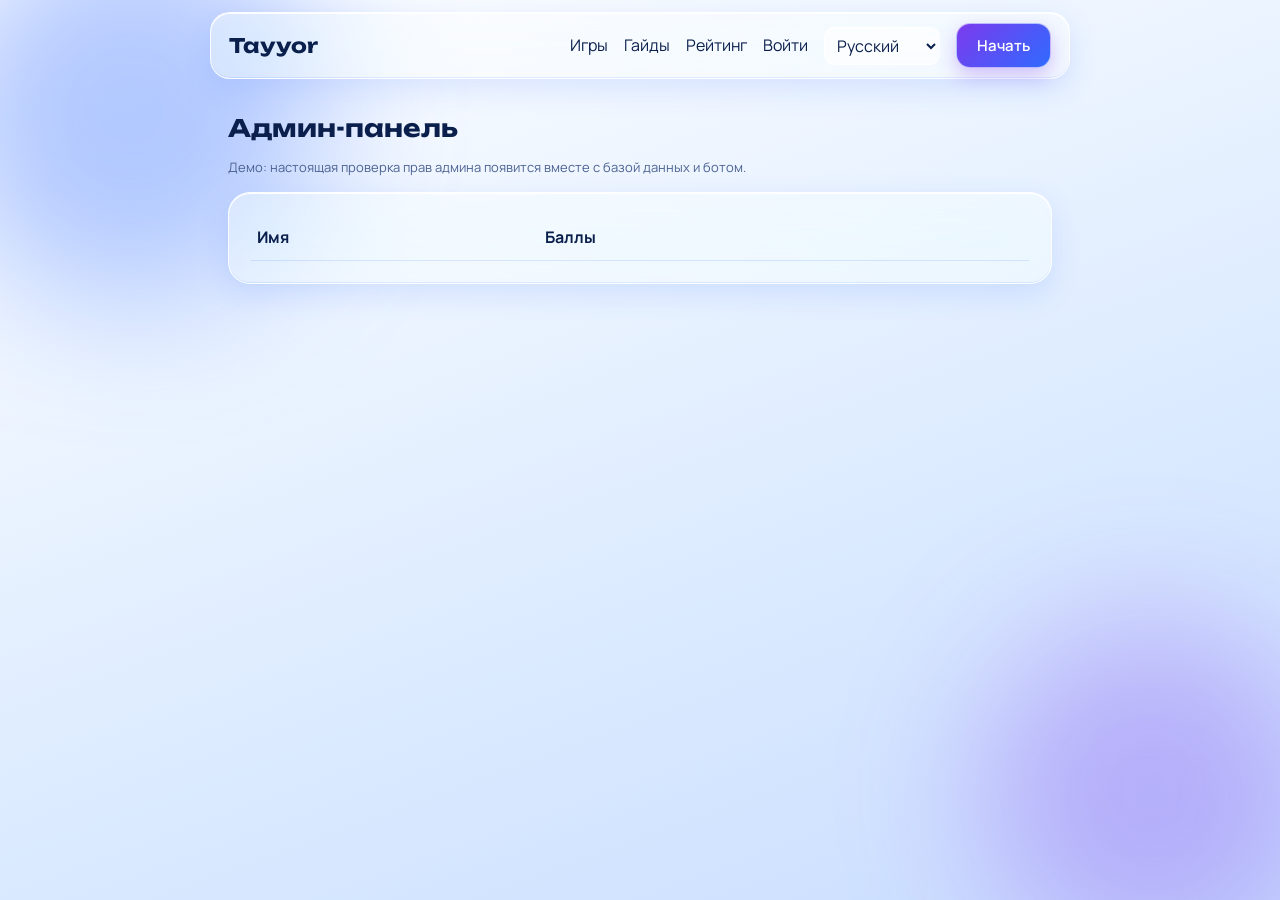
==== admin.html @ 6811ecce "Add files via upload" ====
<!doctype html><html lang="ru"><head><meta charset="utf-8"><meta name="viewport" content="width=device-width,initial-scale=1"><title>Exam prep</title><link href="https://fonts.googleapis.com/css2?family=Manrope:wght@400;600&family=Unbounded:wght@600&display=swap" rel="stylesheet"><link rel="stylesheet" href="style.css?v=3"></head><body><main><h2 data-i="adm"></h2><p class="tag" data-i="admn"></p><div class="card"><table id="tb"></table></div></main><script src="app.js?v=3"></script><script>
function draw(){const u=users();tb.innerHTML="<tr><th>"+t("name")+"</th><th>"+t("pts")+"</th><th></th></tr>"+Object.entries(u).map(([n,p])=>"<tr><td>"+n.replace(/</g,"&lt;")+"</td><td>"+p+'</td><td><button class="btn ghost" data-n="'+encodeURIComponent(n)+'" data-d="10">+10</button> <button class="btn ghost" data-n="'+encodeURIComponent(n)+'" data-d="-10">−10</button></td></tr>').join("")}
tb.onclick=e=>{const b=e.target.closest("button");if(!b)return;const u=users(),n=decodeURIComponent(b.dataset.n);u[n]=Math.max(0,(u[n]||0)+ +b.dataset.d);save("ep_users",u);draw()};draw();
</script></body></html>
---- style.css ----
:root{--bg1:#FFFFFF;--bg2:#DCEBFF;--ink:#0B1F4D;--mut:#4C6393;--blue:#2F6BFF;--vio:#7C3AED;--ok:#12906A;--bad:#D63E5C;
--glass:rgba(255,255,255,.42);--edge:rgba(255,255,255,.85)}
*{box-sizing:border-box}html{background:linear-gradient(160deg,var(--bg1),var(--bg2) 60%,#C9DDFF);min-height:100%;background-attachment:fixed}
body{margin:0;color:var(--ink);font:16px/1.6 Manrope,system-ui,sans-serif;min-height:100vh}
.orb{position:fixed;border-radius:50%;filter:blur(70px);z-index:-1;pointer-events:none}
.o1{width:380px;height:380px;background:rgba(47,107,255,.35);top:-80px;inset-inline-start:-60px}
.o2{width:340px;height:340px;background:rgba(124,58,237,.30);bottom:-60px;inset-inline-end:-40px}
h1,h2,h3{font-family:Unbounded,Manrope,sans-serif;line-height:1.15;margin:0 0 .6em}
main{max-width:860px;margin:0 auto;padding:24px 18px 64px}a{color:var(--vio)}
.glass,header div,.card{background:var(--glass);backdrop-filter:blur(24px) saturate(180%);-webkit-backdrop-filter:blur(24px) saturate(180%);
border:1px solid var(--edge);box-shadow:inset 0 1px 0 #fff,inset 0 -1px 0 rgba(47,107,255,.12),0 10px 30px rgba(47,107,255,.14)}
header{position:sticky;top:0;z-index:5;padding:12px 14px}
header div{max-width:860px;margin:0 auto;padding:10px 18px;border-radius:20px;display:flex;gap:16px;align-items:center;flex-wrap:wrap}
header b{font-family:Unbounded,sans-serif;margin-inline-end:auto}header a{text-decoration:none;color:var(--ink)}header a:hover{color:var(--vio)}
select{border:1px solid var(--edge);background:rgba(255,255,255,.6);border-radius:10px;padding:6px 8px;font:inherit;color:var(--ink)}
.hero{padding:40px 0 24px}.hero h1{font-size:clamp(28px,6vw,48px)}.hero p{max-width:52ch;color:var(--mut)}
.card{position:relative;overflow:hidden;border-radius:22px;padding:22px;margin:14px 0;transition:transform .35s cubic-bezier(.2,.8,.2,1),box-shadow .35s}
.card::before{content:"";position:absolute;inset:0;pointer-events:none;opacity:0;transition:opacity .3s;background:radial-gradient(260px circle at var(--mx,50%) var(--my,50%),rgba(124,58,237,.22),rgba(47,107,255,.10) 45%,transparent 70%)}
.card:hover{transform:translateY(-5px) scale(1.012);box-shadow:inset 0 1px 0 #fff,0 18px 44px rgba(124,58,237,.22)}.card:hover::before{opacity:1}
.btn{display:inline-block;border:1px solid rgba(255,255,255,.6);border-radius:14px;background:linear-gradient(135deg,var(--vio),var(--blue));color:#fff;padding:11px 20px;font:600 15px Manrope,sans-serif;cursor:pointer;text-decoration:none;box-shadow:0 8px 20px rgba(124,58,237,.3);transition:transform .2s}
.btn:hover{transform:translateY(-2px)}.btn.ghost{background:var(--glass);color:var(--ink);box-shadow:none}
.btn:focus-visible,.opt:focus-visible,select:focus-visible,input:focus-visible{outline:3px solid var(--vio);outline-offset:2px}
.opt{display:block;width:100%;text-align:start;margin:8px 0;padding:12px 16px;border:1px solid var(--edge);border-radius:14px;background:rgba(255,255,255,.5);color:var(--ink);font:inherit;cursor:pointer;transition:transform .2s,background .2s}
.opt:hover{transform:translateX(4px);background:rgba(255,255,255,.8)}[dir=rtl] .opt:hover{transform:translateX(-4px)}
.opt.ok{border-color:var(--ok);background:rgba(18,144,106,.18)}.opt.bad{border-color:var(--bad);background:rgba(214,62,92,.16)}
.tag{font-size:13px;color:var(--mut)}table{width:100%;border-collapse:collapse}td,th{padding:10px 6px;border-bottom:1px solid rgba(47,107,255,.15);text-align:start}
input{padding:11px;border:1px solid var(--edge);border-radius:12px;font:inherit;background:rgba(255,255,255,.6);color:var(--ink)}
@media(prefers-reduced-motion:reduce){*{transition:none!important}.card:hover{transform:none}}

header .brand{margin-inline-end:auto}header .brand b{margin:0;font-size:20px}
.pick{display:block;text-decoration:none;color:#fff;border-radius:26px;padding:26px;margin:14px 0;border:1px solid var(--edge);box-shadow:inset 0 1px 0 rgba(255,255,255,.6),0 14px 34px rgba(47,107,255,.25);cursor:pointer;width:100%;text-align:start;font:inherit;transition:transform .35s cubic-bezier(.2,.8,.2,1)}
.pick:hover{transform:translateY(-5px) scale(1.012)}.pick h3{font-size:28px;margin:0 0 6px;color:#fff}.pick p{margin:0;opacity:.9}
.pv{background:linear-gradient(135deg,#8B4DF0,#6A3BE8)}.pb{background:linear-gradient(135deg,#2F6BFF,#1D4FD8)}
.row{display:grid;grid-template-columns:repeat(auto-fit,minmax(200px,1fr));gap:12px}.row .card{margin:0;cursor:pointer;text-align:center;font:600 16px Manrope,sans-serif;color:var(--ink)}
.bar{height:8px;border-radius:8px;background:rgba(47,107,255,.15);overflow:hidden;margin:10px 0}.bar i{display:block;height:100%;width:100%;background:linear-gradient(90deg,var(--vio),var(--blue));transform-origin:left}
details.card summary{cursor:pointer;font:600 18px Unbounded,sans-serif}
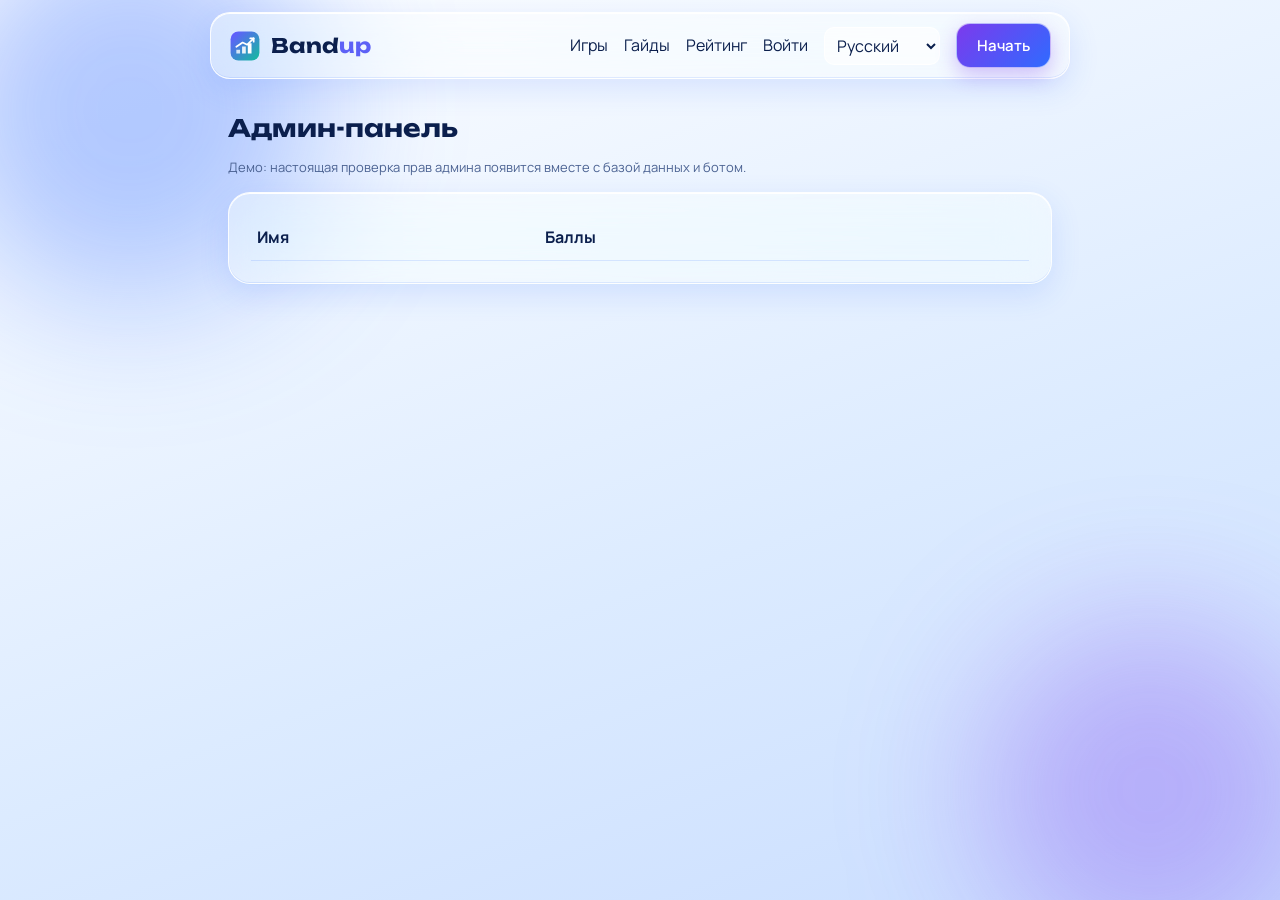
==== commit 3cb0c6fd: "Add files via upload" ====
--- a/admin.html
+++ b/admin.html
@@ -1,4 +1,4 @@
-<!doctype html><html lang="ru"><head><meta charset="utf-8"><meta name="viewport" content="width=device-width,initial-scale=1"><title>Exam prep</title><link href="https://fonts.googleapis.com/css2?family=Manrope:wght@400;600&family=Unbounded:wght@600&display=swap" rel="stylesheet"><link rel="stylesheet" href="style.css?v=3"></head><body><main><h2 data-i="adm"></h2><p class="tag" data-i="admn"></p><div class="card"><table id="tb"></table></div></main><script src="app.js?v=3"></script><script>
+<!doctype html><html lang="ru"><head><meta charset="utf-8"><meta name="viewport" content="width=device-width,initial-scale=1"><title>Bandup</title><link rel="icon" type="image/svg+xml" href="bandup-icon.svg"><link href="https://fonts.googleapis.com/css2?family=Manrope:wght@400;600&family=Unbounded:wght@600&display=swap" rel="stylesheet"><link rel="stylesheet" href="style.css?v=5"></head><body><main><h2 data-i="adm"></h2><p class="tag" data-i="admn"></p><div class="card"><table id="tb"></table></div></main><script src="i18n2.js?v=5"></script><script src="i18n3.js?v=5"></script><script src="app.js?v=5"></script><script>
 function draw(){const u=users();tb.innerHTML="<tr><th>"+t("name")+"</th><th>"+t("pts")+"</th><th></th></tr>"+Object.entries(u).map(([n,p])=>"<tr><td>"+n.replace(/</g,"&lt;")+"</td><td>"+p+'</td><td><button class="btn ghost" data-n="'+encodeURIComponent(n)+'" data-d="10">+10</button> <button class="btn ghost" data-n="'+encodeURIComponent(n)+'" data-d="-10">−10</button></td></tr>').join("")}
 tb.onclick=e=>{const b=e.target.closest("button");if(!b)return;const u=users(),n=decodeURIComponent(b.dataset.n);u[n]=Math.max(0,(u[n]||0)+ +b.dataset.d);save("ep_users",u);draw()};draw();
 </script></body></html>
--- a/style.css
+++ b/style.css
@@ -34,3 +34,8 @@
 .row{display:grid;grid-template-columns:repeat(auto-fit,minmax(200px,1fr));gap:12px}.row .card{margin:0;cursor:pointer;text-align:center;font:600 16px Manrope,sans-serif;color:var(--ink)}
 .bar{height:8px;border-radius:8px;background:rgba(47,107,255,.15);overflow:hidden;margin:10px 0}.bar i{display:block;height:100%;width:100%;background:linear-gradient(90deg,var(--vio),var(--blue));transform-origin:left}
 details.card summary{cursor:pointer;font:600 18px Unbounded,sans-serif}
+.chip{display:inline-block;padding:6px 14px;margin:4px;border-radius:999px;background:rgba(255,255,255,.6);border:1px solid var(--edge);font-size:14px}.bar i{transition:transform .4s}
+
+.brand{display:flex;align-items:center;gap:10px}.brand span{color:#5D61F6}.brand img{border-radius:9px}
+[dir=rtl] .bar i{transform-origin:right}.chips{min-height:46px;margin:8px 0;padding:4px 0;border-bottom:1px dashed rgba(47,107,255,.35)}
+button.chip{cursor:pointer;font:inherit;color:var(--ink)}hr{border:0;border-top:1px solid rgba(47,107,255,.2);margin:18px 0}ul{padding-inline-start:20px}
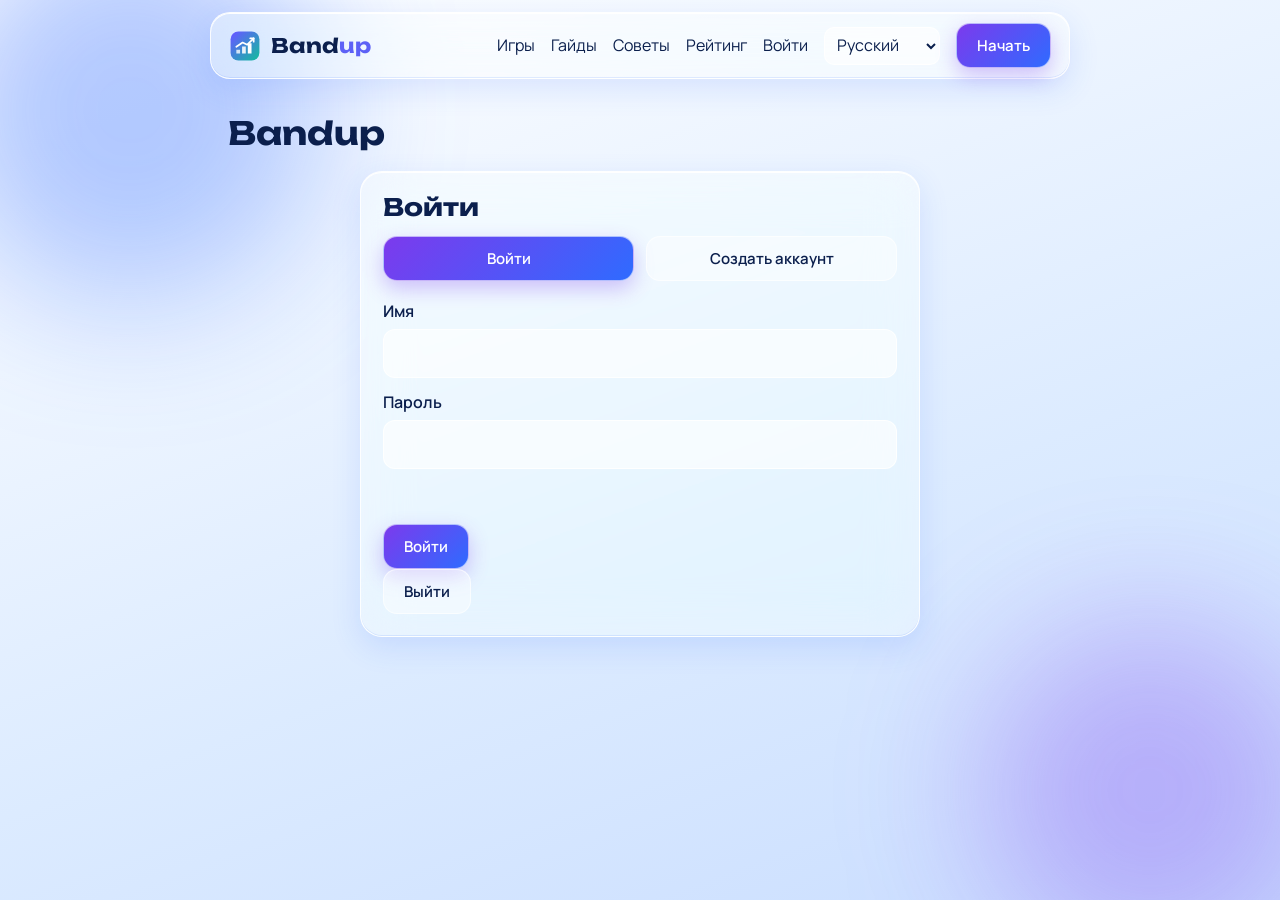
==== commit 579616c1: "Add BandUp accounts and shared progress" ====
--- a/admin.html
+++ b/admin.html
@@ -1,4 +1,7 @@
-<!doctype html><html lang="ru"><head><meta charset="utf-8"><meta name="viewport" content="width=device-width,initial-scale=1"><title>Bandup</title><link rel="icon" type="image/svg+xml" href="bandup-icon.svg"><link href="https://fonts.googleapis.com/css2?family=Manrope:wght@400;600&family=Unbounded:wght@600&display=swap" rel="stylesheet"><link rel="stylesheet" href="style.css?v=5"></head><body><main><h2 data-i="adm"></h2><p class="tag" data-i="admn"></p><div class="card"><table id="tb"></table></div></main><script src="i18n2.js?v=5"></script><script src="i18n3.js?v=5"></script><script src="app.js?v=5"></script><script>
-function draw(){const u=users();tb.innerHTML="<tr><th>"+t("name")+"</th><th>"+t("pts")+"</th><th></th></tr>"+Object.entries(u).map(([n,p])=>"<tr><td>"+n.replace(/</g,"&lt;")+"</td><td>"+p+'</td><td><button class="btn ghost" data-n="'+encodeURIComponent(n)+'" data-d="10">+10</button> <button class="btn ghost" data-n="'+encodeURIComponent(n)+'" data-d="-10">−10</button></td></tr>').join("")}
-tb.onclick=e=>{const b=e.target.closest("button");if(!b)return;const u=users(),n=decodeURIComponent(b.dataset.n);u[n]=Math.max(0,(u[n]||0)+ +b.dataset.d);save("ep_users",u);draw()};draw();
+<!doctype html><html lang="ru"><head><meta charset="utf-8"><meta name="viewport" content="width=device-width,initial-scale=1"><title>Bandup · Admin</title><link rel="icon" type="image/svg+xml" href="bandup-icon.svg"><link href="https://fonts.googleapis.com/css2?family=Manrope:wght@400;600&family=Unbounded:wght@600&display=swap" rel="stylesheet"><link rel="stylesheet" href="style.css?v=7"></head><body><main><h2 data-i="adm"></h2><p class="tag" id="status" aria-live="polite"></p><div class="card"><table id="tb"></table></div></main><script src="i18n2.js?v=5"></script><script src="i18n3.js?v=5"></script><script src="app.js?v=9"></script><script>
+const esc=s=>String(s).replace(/[&<>"']/g,c=>({"&":"&amp;","<":"&lt;",">":"&gt;",'"':"&quot;","'":"&#39;"}[c]));
+const table=document.getElementById("tb"),status=document.getElementById("status");
+async function draw(){status.textContent=t("adminLoading");try{const {users}=await api("/api/admin/users");table.innerHTML="<tr><th>"+t("name")+"</th><th>"+t("pts")+"</th><th></th></tr>"+(users.length?users.map(u=>"<tr><td>"+esc(u.name)+(u.role==="admin"?" · admin":"")+"</td><td>"+Number(u.points||0)+"</td><td>"+(u.role==="student"?'<button class="btn ghost" data-id="'+esc(u.id)+'" data-name="'+esc(u.name)+'" data-d="10">+10</button> <button class="btn ghost" data-id="'+esc(u.id)+'" data-name="'+esc(u.name)+'" data-d="-10">−10</button> <button class="btn ghost" data-id="'+esc(u.id)+'" data-name="'+esc(u.name)+'" data-delete="1">'+t("deleteAccount")+'</button>':"")+"</td></tr>").join(""):"<tr><td colspan='3'>"+t("noStudents")+"</td></tr>");status.textContent=""}catch(e){table.innerHTML="";status.textContent=e.status===403?t("adminDenied"):t("saveError")}}
+table.onclick=async e=>{const b=e.target.closest("button");if(!b)return;if(b.dataset.delete&&!confirm(t("confirmDelete",{n:b.dataset.name})))return;b.disabled=true;try{if(b.dataset.delete)await api("/api/admin/users/"+encodeURIComponent(b.dataset.id),{method:"DELETE",body:"{}"});else await api("/api/admin/users/"+encodeURIComponent(b.dataset.id)+"/points",{method:"PATCH",body:JSON.stringify({delta:Number(b.dataset.d)})});await draw()}catch(err){status.textContent=err.message||t("saveError");b.disabled=false}};
+BANDUP_SESSION_READY.then(()=>draw());
 </script></body></html>
--- a/style.css
+++ b/style.css
@@ -13,7 +13,8 @@
 header div{max-width:860px;margin:0 auto;padding:10px 18px;border-radius:20px;display:flex;gap:16px;align-items:center;flex-wrap:wrap}
 header b{font-family:Unbounded,sans-serif;margin-inline-end:auto}header a{text-decoration:none;color:var(--ink)}header a:hover{color:var(--vio)}
 select{border:1px solid var(--edge);background:rgba(255,255,255,.6);border-radius:10px;padding:6px 8px;font:inherit;color:var(--ink)}
-.hero{padding:40px 0 24px}.hero h1{font-size:clamp(28px,6vw,48px)}.hero p{max-width:52ch;color:var(--mut)}
+.hero{padding:40px 0 24px}.hero h1{font-size:clamp(28px,6vw,48px)}.hero p{max-width:52ch;color:var(--mut)}.hero .btn{margin:6px 8px 0 0}
+.game-link{display:block;text-decoration:none;color:var(--ink)}.game-link .btn{margin-top:10px}.runner-panel{border-radius:24px;padding:20px;background:linear-gradient(155deg,#101938,#19345a 60%,#165a72);color:#eef7ff;box-shadow:0 18px 44px rgba(11,31,77,.25)}.runner-hud{display:flex;justify-content:space-between;gap:12px;flex-wrap:wrap;font-weight:700}.runner-canvas{display:block;width:100%;height:auto;max-height:65vh;border-radius:18px;background:#132845;touch-action:none}.runner-controls{display:flex;gap:10px;justify-content:center;flex-wrap:wrap;margin-top:12px}.runner-controls button{min-width:72px}.runner-help{color:#d4e3f9}.runner-status{min-height:1.6em;color:#ffd166;font-weight:700}
 .card{position:relative;overflow:hidden;border-radius:22px;padding:22px;margin:14px 0;transition:transform .35s cubic-bezier(.2,.8,.2,1),box-shadow .35s}
 .card::before{content:"";position:absolute;inset:0;pointer-events:none;opacity:0;transition:opacity .3s;background:radial-gradient(260px circle at var(--mx,50%) var(--my,50%),rgba(124,58,237,.22),rgba(47,107,255,.10) 45%,transparent 70%)}
 .card:hover{transform:translateY(-5px) scale(1.012);box-shadow:inset 0 1px 0 #fff,0 18px 44px rgba(124,58,237,.22)}.card:hover::before{opacity:1}
@@ -25,6 +26,7 @@
 .opt.ok{border-color:var(--ok);background:rgba(18,144,106,.18)}.opt.bad{border-color:var(--bad);background:rgba(214,62,92,.16)}
 .tag{font-size:13px;color:var(--mut)}table{width:100%;border-collapse:collapse}td,th{padding:10px 6px;border-bottom:1px solid rgba(47,107,255,.15);text-align:start}
 input{padding:11px;border:1px solid var(--edge);border-radius:12px;font:inherit;background:rgba(255,255,255,.6);color:var(--ink)}
+.auth-card{max-width:560px;margin-inline:auto}.auth-card label{display:block;margin:12px 0 4px;font-weight:600}.auth-card input{display:block;width:100%}.auth-tabs{grid-template-columns:1fr 1fr;margin-bottom:18px}.auth-tabs .btn{width:100%}.auth-error{min-height:1.4em;color:var(--bad);font-weight:600}
 @media(prefers-reduced-motion:reduce){*{transition:none!important}.card:hover{transform:none}}
 
 header .brand{margin-inline-end:auto}header .brand b{margin:0;font-size:20px}
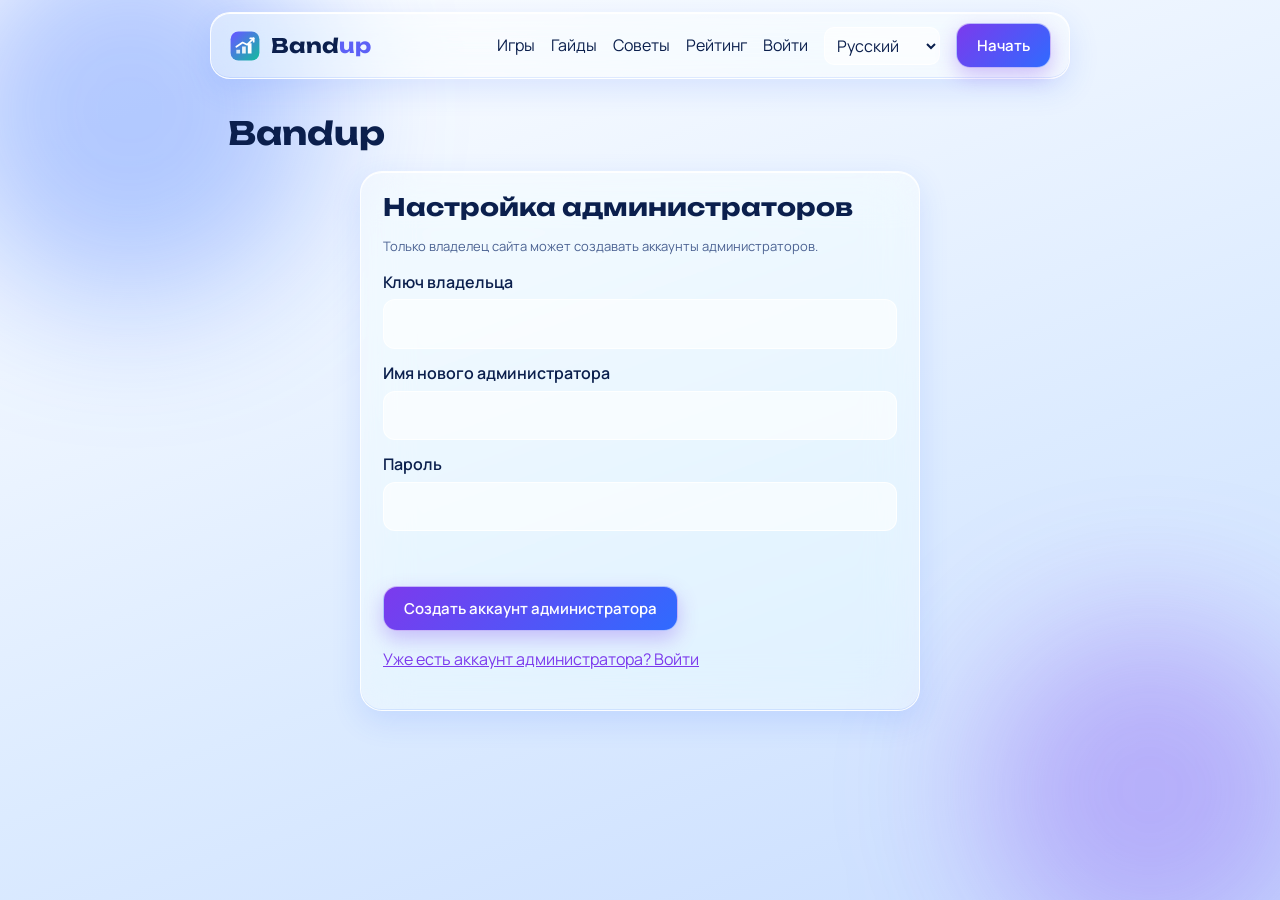
==== commit f5e02e9e: "Separate owner admin setup from student signup" ====
--- a/admin.html
+++ b/admin.html
@@ -1,7 +1,7 @@
-<!doctype html><html lang="ru"><head><meta charset="utf-8"><meta name="viewport" content="width=device-width,initial-scale=1"><title>Bandup · Admin</title><link rel="icon" type="image/svg+xml" href="bandup-icon.svg"><link href="https://fonts.googleapis.com/css2?family=Manrope:wght@400;600&family=Unbounded:wght@600&display=swap" rel="stylesheet"><link rel="stylesheet" href="style.css?v=7"></head><body><main><h2 data-i="adm"></h2><p class="tag" id="status" aria-live="polite"></p><div class="card"><table id="tb"></table></div></main><script src="i18n2.js?v=5"></script><script src="i18n3.js?v=5"></script><script src="app.js?v=9"></script><script>
-const esc=s=>String(s).replace(/[&<>"']/g,c=>({"&":"&amp;","<":"&lt;",">":"&gt;",'"':"&quot;","'":"&#39;"}[c]));
-const table=document.getElementById("tb"),status=document.getElementById("status");
-async function draw(){status.textContent=t("adminLoading");try{const {users}=await api("/api/admin/users");table.innerHTML="<tr><th>"+t("name")+"</th><th>"+t("pts")+"</th><th></th></tr>"+(users.length?users.map(u=>"<tr><td>"+esc(u.name)+(u.role==="admin"?" · admin":"")+"</td><td>"+Number(u.points||0)+"</td><td>"+(u.role==="student"?'<button class="btn ghost" data-id="'+esc(u.id)+'" data-name="'+esc(u.name)+'" data-d="10">+10</button> <button class="btn ghost" data-id="'+esc(u.id)+'" data-name="'+esc(u.name)+'" data-d="-10">−10</button> <button class="btn ghost" data-id="'+esc(u.id)+'" data-name="'+esc(u.name)+'" data-delete="1">'+t("deleteAccount")+'</button>':"")+"</td></tr>").join(""):"<tr><td colspan='3'>"+t("noStudents")+"</td></tr>");status.textContent=""}catch(e){table.innerHTML="";status.textContent=e.status===403?t("adminDenied"):t("saveError")}}
-table.onclick=async e=>{const b=e.target.closest("button");if(!b)return;if(b.dataset.delete&&!confirm(t("confirmDelete",{n:b.dataset.name})))return;b.disabled=true;try{if(b.dataset.delete)await api("/api/admin/users/"+encodeURIComponent(b.dataset.id),{method:"DELETE",body:"{}"});else await api("/api/admin/users/"+encodeURIComponent(b.dataset.id)+"/points",{method:"PATCH",body:JSON.stringify({delta:Number(b.dataset.d)})});await draw()}catch(err){status.textContent=err.message||t("saveError");b.disabled=false}};
-BANDUP_SESSION_READY.then(()=>draw());
+<!doctype html>
+<html lang="ru"><head><meta charset="utf-8"><meta name="viewport" content="width=device-width,initial-scale=1"><title>Bandup · Владелец сайта</title><link rel="icon" type="image/svg+xml" href="bandup-icon.svg"><link href="https://fonts.googleapis.com/css2?family=Manrope:wght@400;600&family=Unbounded:wght@600&display=swap" rel="stylesheet"><link rel="stylesheet" href="style.css?v=8"></head>
+<body><main><h1>Bandup</h1><section class="card auth-card"><h2 data-i="ownerTitle"></h2><p class="tag" data-i="ownerIntro"></p><form id="owner-form"><label for="owner-key" data-i="ownerKey"></label><input id="owner-key" type="password" autocomplete="current-password" required><label for="admin-name" data-i="adminName"></label><input id="admin-name" minlength="2" maxlength="20" autocomplete="off" required><label for="admin-password" data-i="password"></label><input id="admin-password" type="password" minlength="8" maxlength="128" autocomplete="new-password" required><p id="status" class="auth-error" role="alert" aria-live="polite"></p><button class="btn" id="create" type="submit" data-i="createAdmin"></button></form><p><a href="login.html" data-i="adminLogin"></a></p></section></main>
+<script src="i18n2.js?v=5"></script><script src="i18n3.js?v=5"></script><script src="app.js?v=10"></script><script>
+const form=document.getElementById("owner-form"),status=document.getElementById("status"),button=document.getElementById("create");
+form.onsubmit=async event=>{event.preventDefault();button.disabled=true;status.textContent="";try{await api("/api/owner/admins",{method:"POST",body:JSON.stringify({ownerKey:document.getElementById("owner-key").value,name:document.getElementById("admin-name").value,password:document.getElementById("admin-password").value})});form.reset();status.className="tag";status.textContent=t("adminCreated")}catch(error){status.className="auth-error";status.textContent=error.message||t("authError")}finally{button.disabled=false}};
 </script></body></html>
